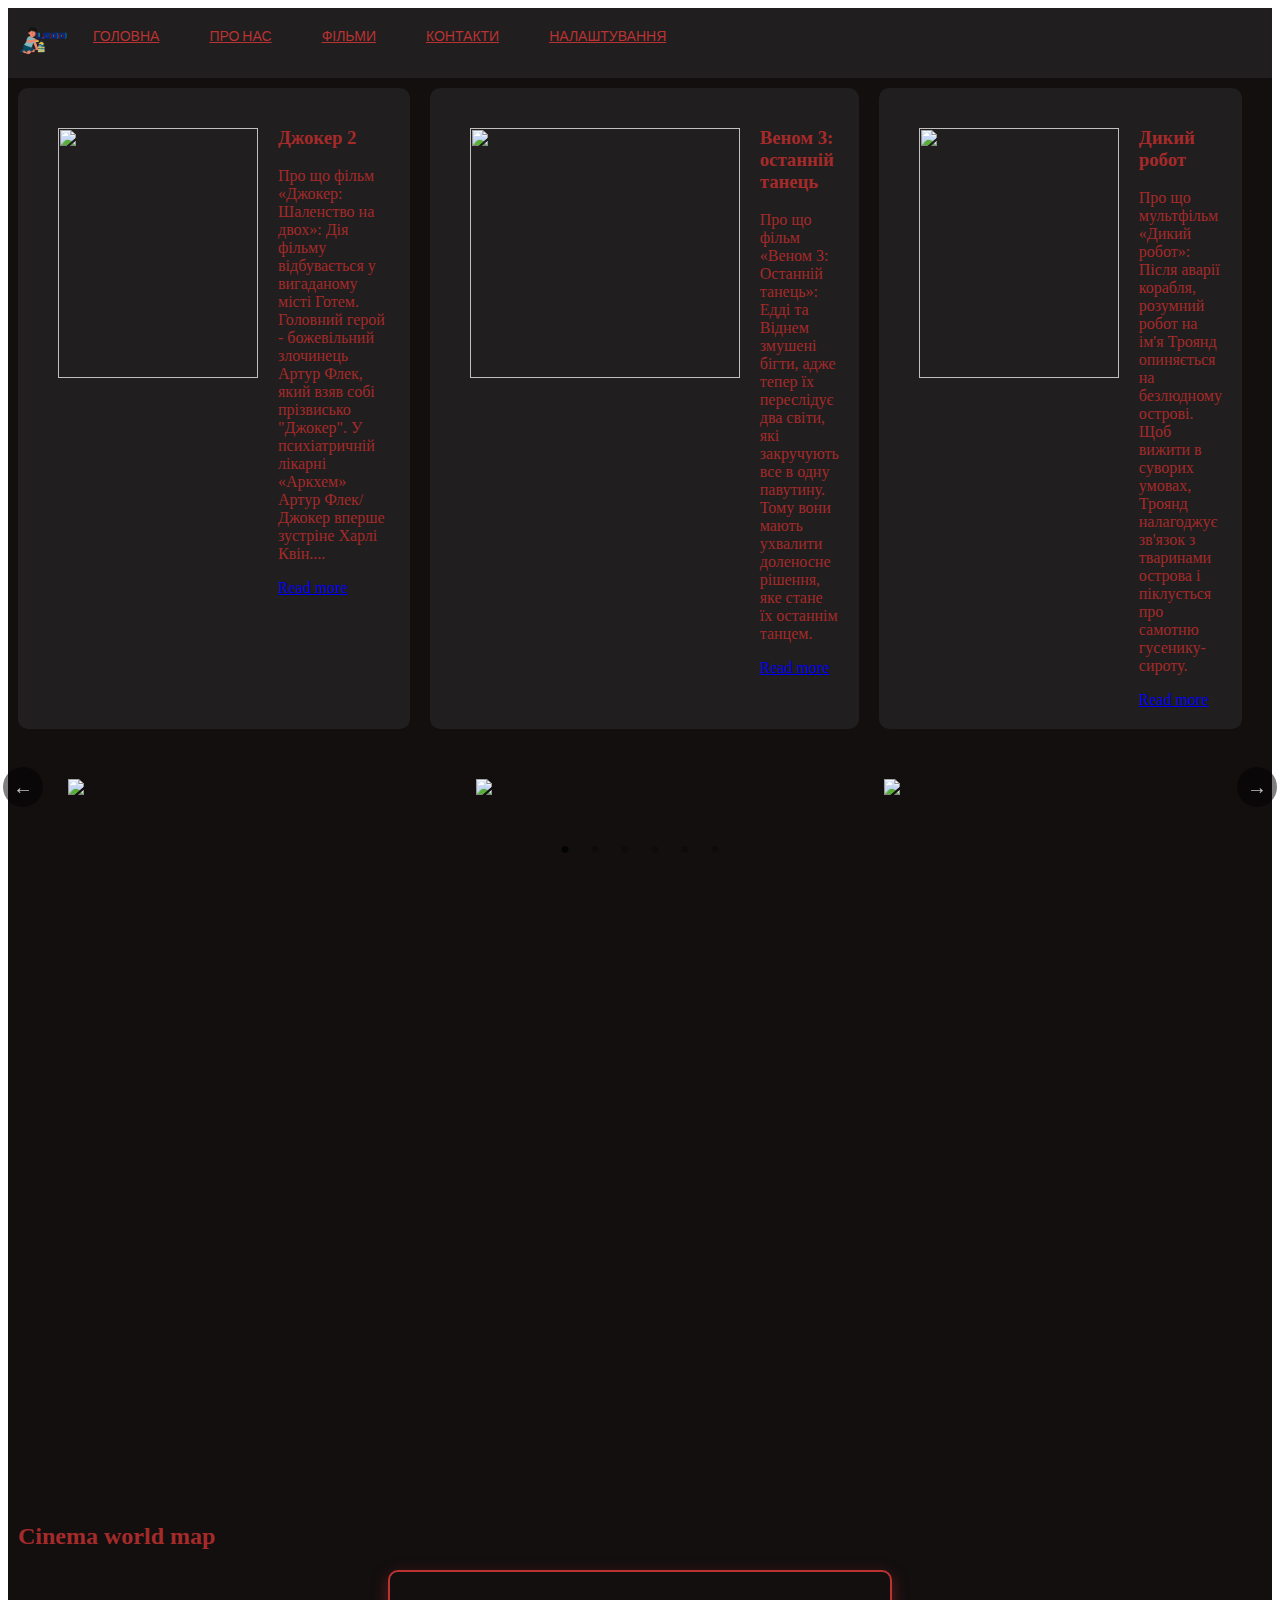
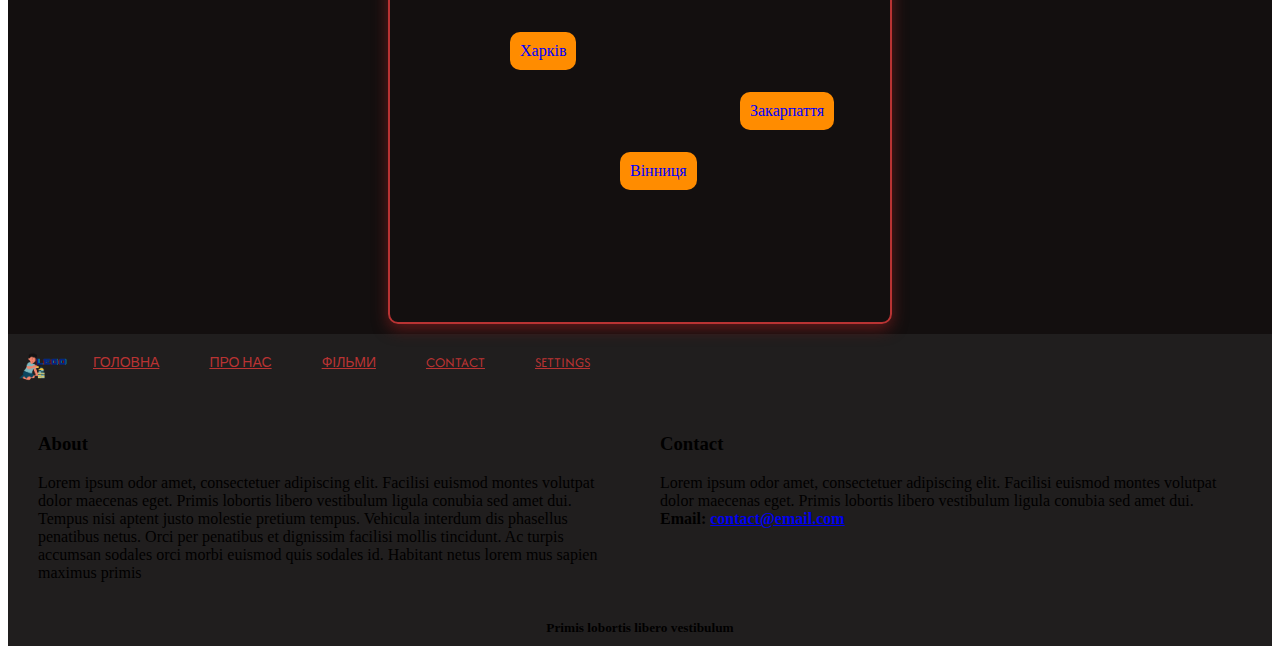
==== index.html @ 8e0e79f4 "add new project" ====
<!DOCTYPE html>
<html lang="en">

<head>
  <meta charset="UTF-8">
  <meta http-equiv="X-UA-Compatible" content="IE=edge">
  <meta name="viewport" content="width=device-width, initial-scale=1.0">

  <link rel="preconnect" href="https://fonts.googleapis.com">
  <link rel="preconnect" href="https://fonts.gstatic.com" crossorigin>
  <link href="https://fonts.googleapis.com/css2?family=Afacad+Flux:wght@100..1000&display=swap" rel="stylesheet">

  <link rel="stylesheet" type="text/css" href="./css/slick.css" />
  <link rel="stylesheet" type="text/css" href="./css/slick-theme.css" />
  <link rel="stylesheet" href="./css/style.css">

  <title>Document</title>
</head>

<body>
  <header>
    <img src='img/LEGO.png' width='50' height="50" alt='logo' draggable='false'>
    <nav id="menu1">
      <ul>
        <li><a href="#m1">Головна</a></li>
        <li><a href="#m2">Про нас</a></li>
        <li><a href="#m3">Фільми</a>
          <ul>
            <li><a href="#m3_1">Джокер 2: Шаленство на двох</a></li>
            <li><a href="#m3_2">Веном 3: Останній танець</a></li>
            <li><a href="#m3_3">Дикий робот</a></li>
            <li><a href="#m3_4">Сонік 3</a></li>
            <li><a href="#m3_5">Моана 2</a></li>
          </ul>
        </li>
        <li><a href="#m4">Контакти</a></li>
        <li><a href="#m5">Налаштування</a></li>
      </ul>
    </nav>

  </header>
  <main>
    <div class="posts">
      <div class="post">
        <img
          src='https://bukvy.org/wp-content/uploads/2024/04/zobrazhennya_2024-04-02_210146692.png'
          width='200' height="250">
        <div>
          <h3>Джокер 2</h3>
          <p>Про що фільм «Джокер: Шаленство на двох»: Дія фільму відбувається у вигаданому місті Готем. Головний герой - божевільний злочинець Артур Флек, який взяв собі прізвисько "Джокер". 
            У психіатричній лікарні «Аркхем» Артур Флек/Джокер вперше зустріне Харлі Квін.... </p>
          <a href='post.html'>Read more</a>
        </div>

      </div>
      <div class="post">
        <img
          src='https://upload.wikimedia.org/wikipedia/uk/6/6f/%D0%92%D0%B5%D0%BD%D0%BE%D0%BC%2C_%D0%9E%D1%81%D1%82%D0%B0%D0%BD%D0%BD%D1%96%D0%B9_%D1%82%D0%B0%D0%BD%D0%B5%D1%86%D1%8C_-_%D0%BF%D0%BE%D1%81%D1%82%D0%B5%D1%80.jpg'
          width='270' height="250">
        <div>
          <h3>Веном 3: останній танець</h3>
          <p>Про що фільм «Веном 3: Останній танець»:
            Едді та Віднем змушені бігти, адже тепер їх переслідує два світи, які закручують все в одну павутину. Тому вони мають ухвалити доленосне рішення, яке стане їх останнім танцем. </p>
          <a href='#'>Read more</a>
        </div>

      </div>
      <div class="post">
        <img
          src='https://upload.wikimedia.org/wikipedia/uk/d/d3/%D0%94%D0%B8%D0%BA%D0%B8%D0%B9_%D1%80%D0%BE%D0%B1%D0%BE%D1%82_%D0%BF%D0%BE%D1%81%D1%82%D0%B5%D1%80.jpg'
          width='200' height="250">
        <div>
          <h3>Дикий робот</h3>
          <p>Про що мультфільм «Дикий робот»:
            Після аварії корабля, розумний робот на ім'я Троянд опиняється на безлюдному острові. Щоб вижити в суворих умовах, Троянд налагоджує зв'язок з тваринами острова і піклується про самотню гусенику-сироту. </p>
          <a href='#'>Read more</a>
        </div>
      </div>
    </div>
    <div class="carousele">
      <div class="carousele-element">

        <img
          src="https://images.unsplash.com/photo-1605012464390-45820d1f7bdf?crop=entropy&cs=srgb&fm=jpg&ixid=M3wzMjM4NDZ8MHwxfHJhbmRvbXx8fHx8fHx8fDE3MjY4NDI5NTR8&ixlib=rb-4.0.3&q=85" />

      </div>
      <div class="carousele-element">

        <img
          src="https://images.unsplash.com/photo-1558793588-a82336c8a9b1?crop=entropy&cs=srgb&fm=jpg&ixid=M3wzMjM4NDZ8MHwxfHJhbmRvbXx8fHx8fHx8fDE3MjY4NDI5NTR8&ixlib=rb-4.0.3&q=85" />

      </div>
      <div class="carousele-element">

        <img
          src="https://images.unsplash.com/photo-1494952442863-4e31b3c1eb06?crop=entropy&cs=srgb&fm=jpg&ixid=M3wzMjM4NDZ8MHwxfHJhbmRvbXx8fHx8fHx8fDE3MjY4NDI5NTR8&ixlib=rb-4.0.3&q=85" />

      </div>
      <div class="carousele-element">

        <img
          src="https://images.unsplash.com/photo-1558793588-a82336c8a9b1?crop=entropy&cs=srgb&fm=jpg&ixid=M3wzMjM4NDZ8MHwxfHJhbmRvbXx8fHx8fHx8fDE3MjY4NDI5NTR8&ixlib=rb-4.0.3&q=85" />

      </div>
      <div class="carousele-element">

        <img
          src="https://images.unsplash.com/photo-1605012464390-45820d1f7bdf?crop=entropy&cs=srgb&fm=jpg&ixid=M3wzMjM4NDZ8MHwxfHJhbmRvbXx8fHx8fHx8fDE3MjY4NDI5NTR8&ixlib=rb-4.0.3&q=85" />

      </div>
      <div class="carousele-element">

        <img
          src="https://images.unsplash.com/photo-1494952442863-4e31b3c1eb06?crop=entropy&cs=srgb&fm=jpg&ixid=M3wzMjM4NDZ8MHwxfHJhbmRvbXx8fHx8fHx8fDE3MjY4NDI5NTR8&ixlib=rb-4.0.3&q=85" />

      </div>
    </div>

    <div class="video">
      <iframe width="500" height="315" src="https://www.youtube.com/embed/0-wp52fQ6gI?si=7ISVaLSMDzMr7Ags" title="YouTube video player" frameborder="0" allow="accelerometer; autoplay; clipboard-write; encrypted-media; gyroscope; picture-in-picture; web-share" referrerpolicy="strict-origin-when-cross-origin" allowfullscreen></iframe>
      <iframe width="500" height="315" src="https://www.youtube.com/embed/7PkzUIq5Fq0?si=sF-bZWtqd_DnXZDS" title="YouTube video player" frameborder="0" allow="accelerometer; autoplay; clipboard-write; encrypted-media; gyroscope; picture-in-picture; web-share" referrerpolicy="strict-origin-when-cross-origin" allowfullscreen></iframe>
      <iframe width="500" height="315" src="https://www.youtube.com/embed/YCY0hSJIBtc?si=U46yVlsye9eQ6XrB" title="YouTube video player" frameborder="0" allow="accelerometer; autoplay; clipboard-write; encrypted-media; gyroscope; picture-in-picture; web-share" referrerpolicy="strict-origin-when-cross-origin" allowfullscreen></iframe>
    </div>
    <section id="cinema-map">
      <h2>Cinema world map</h2>
      <div class="map-container">
        <div class="city city-1">Харків</div>
        <div class="city city-2">Вінниця</div>
        <div class="city city-3">Закарпаття</div>
      </div>
    </section>
  </main>
  <footer>
    <div>
      <div>
        <div class="nav">
          <img src='img/LEGO.png' width='50' height="50" alt='logo' draggable='false'>
          <nav id="menu1">
            <ul>
              <li><a href="#m1">Головна</a></li>
              <li><a href="#m2">Про нас</a></li>
              <li><a href="#m3">Фільми</a>
                <ul>
                  <li><a href="#m3_1">Джокер 2: Шаленство на двох</a></li>
                  <li><a href="#m3_2">Веном 3: Останній танець</a></li>
                  <li><a href="#m3_3">Дикий робот</a></li>
                  <li><a href="#m3_4">Сонік 3</a></li>
                  <li><a href="#m3_5">Моана 2</a></li>
                </ul>
              </li>
              <li><a href="#m4">CONTACT</a></li>
              <li><a href="#m5">SETTINGS</a></li>
            </ul>
          </nav>
        </div>

        <div class="footer-columns">
          <div class="footer-column">
            <h3>About</h3>
            <p>Lorem ipsum odor amet, consectetuer adipiscing elit. Facilisi euismod montes volutpat dolor maecenas
              eget. Primis lobortis libero vestibulum ligula conubia sed amet dui. Tempus nisi aptent justo molestie
              pretium tempus. Vehicula interdum dis phasellus penatibus netus. Orci per penatibus et dignissim facilisi
              mollis tincidunt. Ac turpis accumsan sodales orci morbi euismod quis sodales id. Habitant netus lorem mus
              sapien maximus primis</p>
          </div>
          <div class="footer-column">
            <h3>Contact</h3>
            <p>Lorem ipsum odor amet, consectetuer adipiscing elit. Facilisi euismod montes volutpat dolor maecenas
              eget. Primis lobortis libero vestibulum ligula conubia sed amet dui.
              <br><strong>Email:
                <a href='#'>contact@email.com<strong></a>
            </p>
          </div>
        </div>
      </div>
      <center>
        <small> Primis lobortis libero vestibulum</small>
      </center>
    </div>
  </footer>

  <script type="text/javascript" src="./script/jQuery-v3.6.0.js"></script>
 
  <script type="text/javascript" src="./script/slick.min.js"></script>
  <script type="text/javascript" src="./script/script.js"></script>

</body>

</html>
---- css/style.css ----
header,
footer {
  background: #201e1e;
  padding: 10px;
}

header {
  display: flex;
}

#menu1 {
  position: relative;
  display: block;
  width: 100%;
  height: auto;
  z-index: 10;
}

#menu1 ul {
  position: relative;
  margin: 0;
  padding: 0;
  list-style: none;
  width: 100%;
}

#menu1 ul li {
  position: relative;
  display: block;
  float: left;
}

#menu1 ul li a {
  padding: 9px 25px;
  font-size: 14px;
  text-transform: uppercase;
  color: rgb(185, 51, 51);
  display: inline-block;
  font-family:'Afacad Flux', sans-serif;
  transition: transform 0.3s;
}
#menu1 ul li a:hover{
  transform: scale(1.1) rotate(-5deg);
  color: rgb(255, 220, 220);
}

#menu1 ul li ul {
  position: absolute;
  top: 36px;
  display: none;
  width: 200px;
  background: rgb(185, 51, 51);
}

#menu1 ul li:hover ul {
  display: block;
}

#menu1 ul li ul li {
  float: none;
  width: 100%;
}

#menu1 ul li ul li a {
  padding: 7px 25px;
  color: white;
  border-top: 2px solid #fff;
}


main {
  padding: 10px;
  background-color: rgb(19, 15, 15);
}

.posts {
  display: flex;
}

.post {
  display: flex;
  background-color: #201e1e;
  padding: 20px;
  border-radius: 10px;
  margin-right: 20px;
  color: brown;
}

.post img {
  margin: 20px;
 transition: transform 0.5s;
}
.post-info{
  color: brown;
}
.post img:hover{
  transform: scale(1.15);
}


.carousele {
  margin: 10px;
  max-width: 100%; 
 
}
.carousele-element {
  margin: 40px;
}
.carousele div img {
  width: 100%;
  height: auto;
  object-fit: cover;
}
.slick-prev, .slick-next {
  background-color: rgba(0, 0, 0, 0.5);
  border-radius: 50%;
  width: 40px;
  height: 40px;
  z-index: 1;
}

.slick-dots li button:before {
  color: #000; /* Колір крапок */
  font-size: 30px;
}

.footer-columns {
  display: flex;
}

.footer-column {
  flex: 50%;
  margin: 20px;
}
.nav{
  display: flex;
}
#cinema-map{
  color: brown;
  background-color: rgb(19, 15, 15);
}
.map-container{
  position: relative;
  width: 500px;
  height: 350px;
  margin: 0 auto;
  background: url(https://newsworld.com.ua/wp-content/uploads/2023/09/karta1.webp) no-repeat center center;
  background-size: cover;
  border: 2px solid rgb(185, 51, 51);
  border-radius: 10px;
  box-shadow: 0 5px 15px rgb(95, 25, 25);
}
.city::before{
  content: '';
  position: absolute;
  top: 50%;
  left: 50%;
  width: 100%;
  height: 100%;
  background-color: brown ;
  border-radius: 50%;
  transform: scale(1);
  transform-origin: center;
  opacity: 0;
  z-index: -1;
  transition: opacity 0.4s ease;
}
.city:hover{
  transform: scale(1.2);
  background-color: brown;
  color: aqua;
}
.city:hover::before{
  opacity: 1;
  animation: pulse 1s infinite;
}
@keyframes pulse {
  0%{
    transform: scale(1);
    opacity: 0.7;
  }
  50%{
    transform: scale(1.5);
    opacity: 0;
  }
  100%{
    transform: scale(1);
    opacity: 0;
  }
}
.city-1 { top: 60px; left: 120px}
.city-2 { top: 180px; left: 230px}
.city-3 { top: 120px; left: 350px}

.city{
  position: absolute;
  padding: 10px;
  background-color: darkorange;
  border-radius: 10px;
  cursor: pointer;
  color: blue;
  transition: transform 0.3s ease, background-color 0.3s ease;
}

/* ДЗ №5 вам потрібно на posts поставити display:flex; та в post зробити margin щоб були відступи */
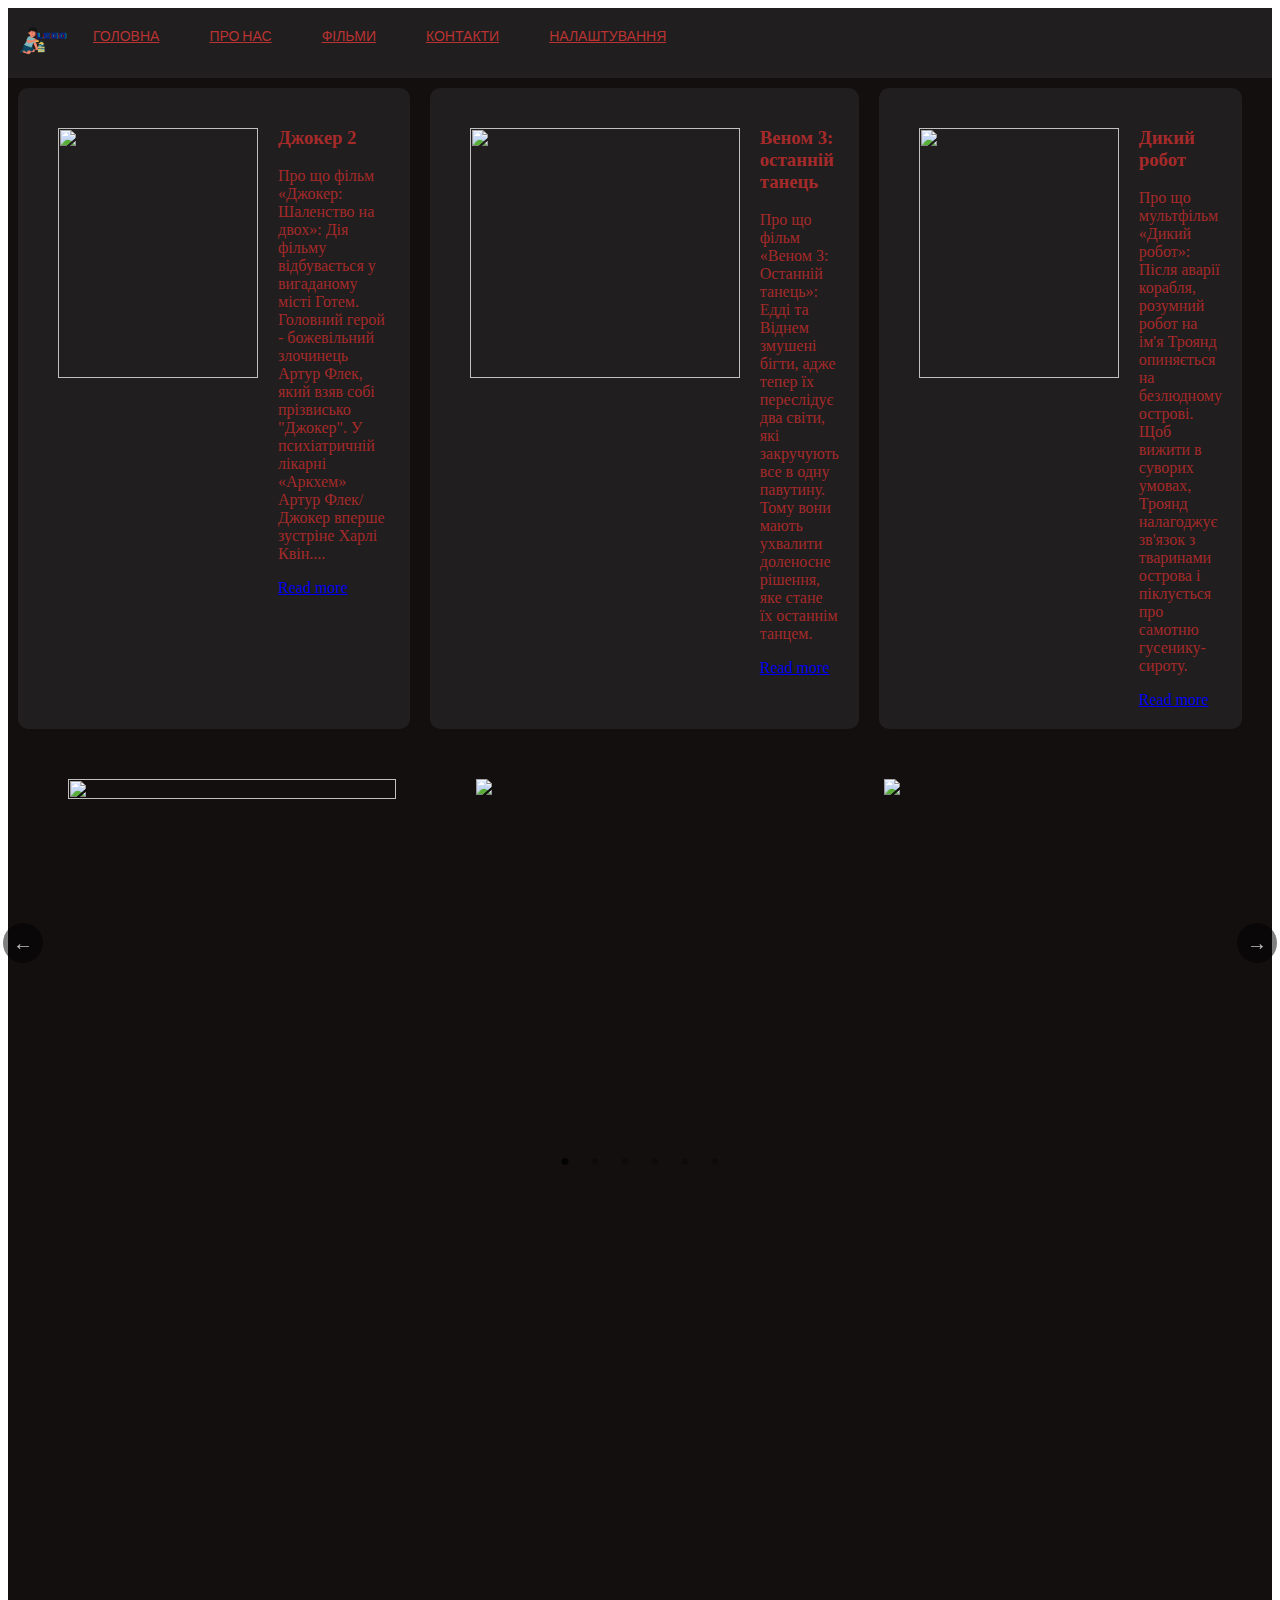
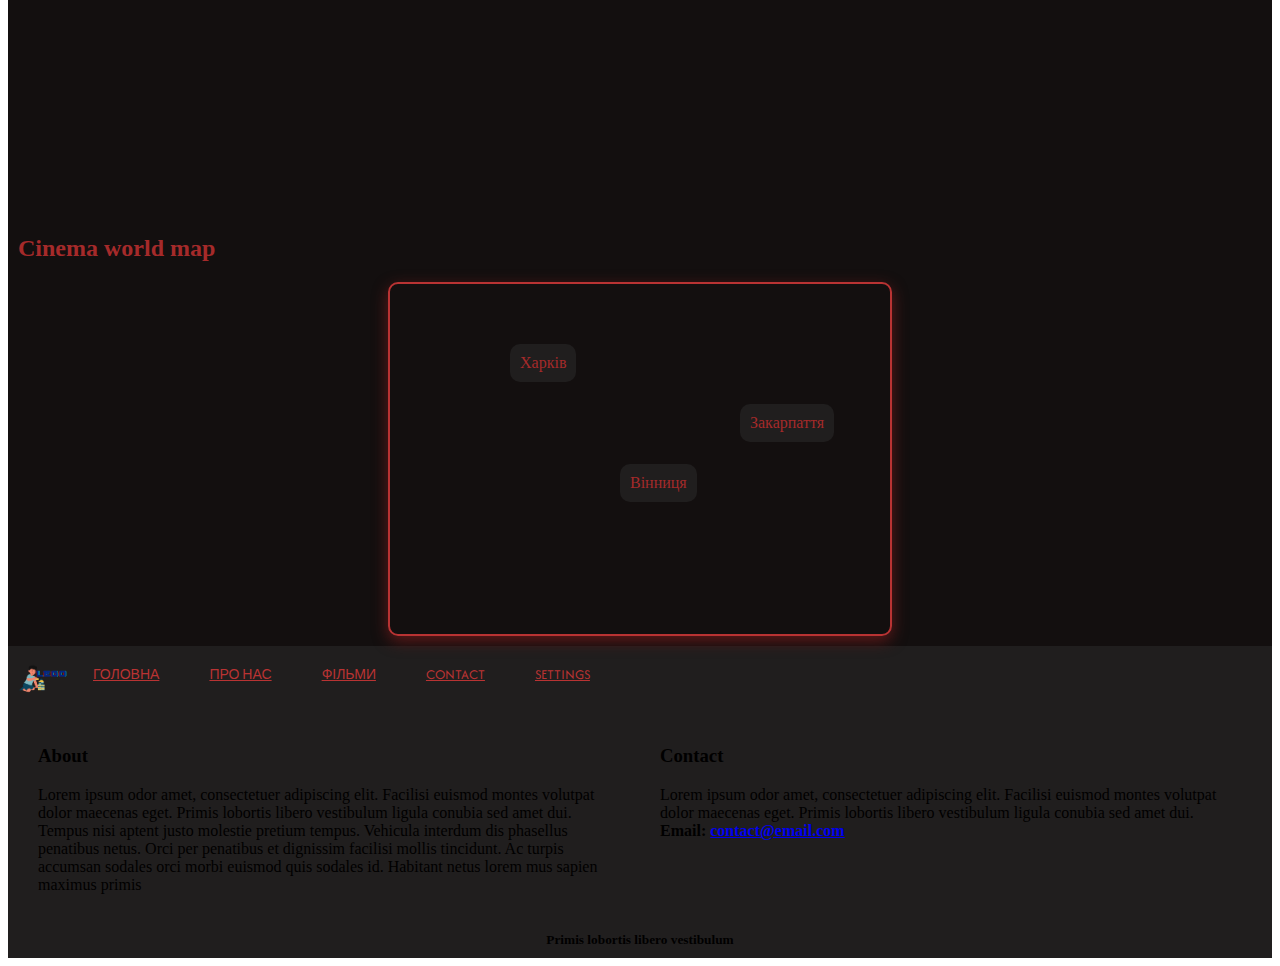
==== commit ec5edf7b: "add new project" ====
--- a/index.html
+++ b/index.html
@@ -79,39 +79,38 @@
     </div>
     <div class="carousele">
       <div class="carousele-element">
-
         <img
-          src="https://images.unsplash.com/photo-1605012464390-45820d1f7bdf?crop=entropy&cs=srgb&fm=jpg&ixid=M3wzMjM4NDZ8MHwxfHJhbmRvbXx8fHx8fHx8fDE3MjY4NDI5NTR8&ixlib=rb-4.0.3&q=85" />
+          src="https://bukvy.org/wp-content/uploads/2024/04/zobrazhennya_2024-04-02_210146692.png" width="10px" height="10px">
 
       </div>
       <div class="carousele-element">
 
         <img
-          src="https://images.unsplash.com/photo-1558793588-a82336c8a9b1?crop=entropy&cs=srgb&fm=jpg&ixid=M3wzMjM4NDZ8MHwxfHJhbmRvbXx8fHx8fHx8fDE3MjY4NDI5NTR8&ixlib=rb-4.0.3&q=85" />
+          src="https://upload.wikimedia.org/wikipedia/uk/6/6f/%D0%92%D0%B5%D0%BD%D0%BE%D0%BC%2C_%D0%9E%D1%81%D1%82%D0%B0%D0%BD%D0%BD%D1%96%D0%B9_%D1%82%D0%B0%D0%BD%D0%B5%D1%86%D1%8C_-_%D0%BF%D0%BE%D1%81%D1%82%D0%B5%D1%80.jpg" />
 
       </div>
       <div class="carousele-element">
 
         <img
-          src="https://images.unsplash.com/photo-1494952442863-4e31b3c1eb06?crop=entropy&cs=srgb&fm=jpg&ixid=M3wzMjM4NDZ8MHwxfHJhbmRvbXx8fHx8fHx8fDE3MjY4NDI5NTR8&ixlib=rb-4.0.3&q=85" />
+          src="https://upload.wikimedia.org/wikipedia/uk/d/d3/%D0%94%D0%B8%D0%BA%D0%B8%D0%B9_%D1%80%D0%BE%D0%B1%D0%BE%D1%82_%D0%BF%D0%BE%D1%81%D1%82%D0%B5%D1%80.jpg" />
 
       </div>
       <div class="carousele-element">
 
         <img
-          src="https://images.unsplash.com/photo-1558793588-a82336c8a9b1?crop=entropy&cs=srgb&fm=jpg&ixid=M3wzMjM4NDZ8MHwxfHJhbmRvbXx8fHx8fHx8fDE3MjY4NDI5NTR8&ixlib=rb-4.0.3&q=85" />
+          src="https://upload.wikimedia.org/wikipedia/uk/d/da/%D0%92%D0%B0%D1%8F%D0%BD%D0%B0_2_%D0%BF%D0%BE%D1%81%D1%82%D0%B5%D1%80.jpg" />
 
       </div>
       <div class="carousele-element">
 
         <img
-          src="https://images.unsplash.com/photo-1605012464390-45820d1f7bdf?crop=entropy&cs=srgb&fm=jpg&ixid=M3wzMjM4NDZ8MHwxfHJhbmRvbXx8fHx8fHx8fDE3MjY4NDI5NTR8&ixlib=rb-4.0.3&q=85" />
+          src="https://images-s.kinorium.com/movie/poster/8663323/w1500_52907513.jpg" />
 
       </div>
       <div class="carousele-element">
 
         <img
-          src="https://images.unsplash.com/photo-1494952442863-4e31b3c1eb06?crop=entropy&cs=srgb&fm=jpg&ixid=M3wzMjM4NDZ8MHwxfHJhbmRvbXx8fHx8fHx8fDE3MjY4NDI5NTR8&ixlib=rb-4.0.3&q=85" />
+          src="https://planetakino.ua/res/get-poster/00000000000000000000000000004628/pp-vend2.jpg" />
 
       </div>
     </div>
--- a/css/style.css
+++ b/css/style.css
@@ -40,7 +40,6 @@
   transition: transform 0.3s;
 }
 #menu1 ul li a:hover{
-  transform: scale(1.1) rotate(-5deg);
   color: rgb(255, 220, 220);
 }
 
@@ -168,7 +167,7 @@
 .city:hover{
   transform: scale(1.2);
   background-color: brown;
-  color: aqua;
+  color: rgb(19, 15, 15);
 }
 .city:hover::before{
   opacity: 1;
@@ -195,10 +194,10 @@
 .city{
   position: absolute;
   padding: 10px;
-  background-color: darkorange;
+  background-color: #201e1e;
   border-radius: 10px;
   cursor: pointer;
-  color: blue;
+  color: brown;
   transition: transform 0.3s ease, background-color 0.3s ease;
 }
 
